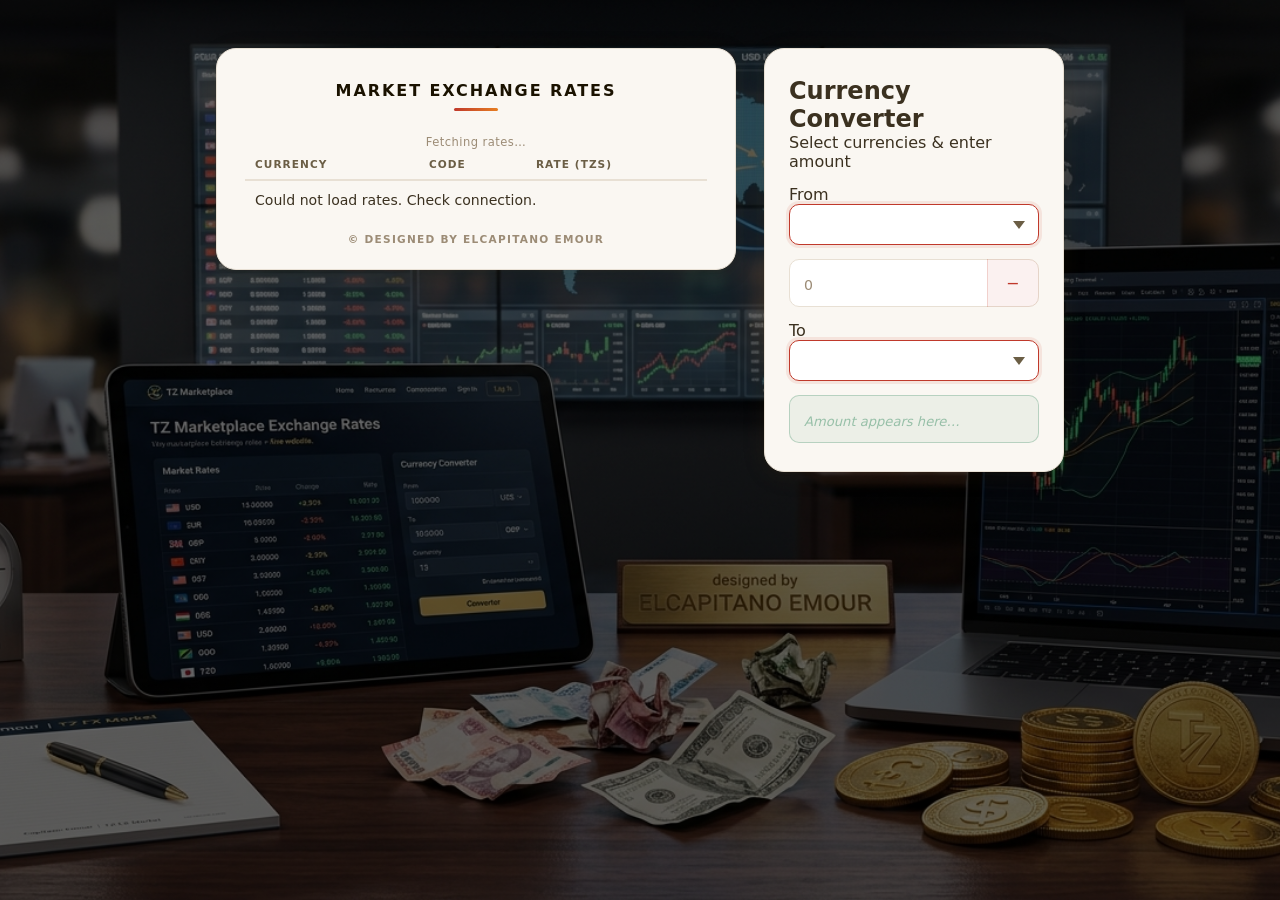
==== index.html @ 7edf6c9f "currency forex webpage" ====
<!doctype html>
<html lang="en">
<head>
  <meta charset="UTF-8" />
  <meta name="viewport" content="width=device-width, initial-scale=1.0" />
  <title>TZ Marketplace Exchange Rates</title>
  <link rel="stylesheet" href="forex.css">
  <link href="https://fonts.googleapis.com/css2?family=DM+Sans:wght@400;500;600;700&family=DM+Mono:wght@500&display=swap" rel="stylesheet">

  <script>
    let liveRates = {};

    const marketData = {
      TZS: { name: "Tanzanian Shilling", flag: "🇹🇿" },
      USD: { name: "US Dollar",          flag: "🇺🇸" },
      EUR: { name: "Euro",               flag: "🇪🇺" },
      GBP: { name: "British Pound",      flag: "🇬🇧" },
      CNY: { name: "Chinese Yuan",       flag: "🇨🇳" },
      AED: { name: "UAE Dirham",         flag: "🇦🇪" },
      ZAR: { name: "SA Rand",            flag: "🇿🇦" },
      CAD: { name: "Canada Dollar",      flag: "🇨🇦" },
      RUB: { name: "Russian Ruble",      flag: "🇷🇺" },
      KES: { name: "Kenyan Shilling",    flag: "🇰🇪" },
      UGX: { name: "Uganda Shilling",    flag: "🇺🇬" },
    };

    async function fetchTZSRates() {
      try {
        const response = await fetch("https://open.er-api.com/v6/latest/TZS");
        const data = await response.json();
        liveRates = data.rates;
        liveRates["TZS"] = 1; /* 1 TZS = 1 TZS */

        buildRatesTable();
        buildCalcDropdowns();

        const eatTime = new Date().toLocaleString("en-GB", {
          timeZone: "Africa/Dar_es_Salaam",
          hour: "2-digit", minute: "2-digit", second: "2-digit", hour12: true,
        });
        document.getElementById("update-time").innerText =
          "Updated (EAT): " + eatTime;

      } catch (err) {
        console.error(err);
        document.getElementById("table-body").innerHTML =
          "<tr><td colspan='3' class='err-cell'>Could not load rates. Check connection.</td></tr>";
      }
    }

    function buildRatesTable() {
      const tbody = document.getElementById("table-body");
      tbody.innerHTML = "";
      for (let code in marketData) {
        if (code === "TZS") continue;
        if (!liveRates[code]) continue;
        const tzsValue = (1 / liveRates[code]).toFixed(2);
        tbody.innerHTML += `
          <tr>
            <td>
              <span class="flag">${marketData[code].flag}</span>
              <span class="currency-name">${marketData[code].name}</span>
            </td>
            <td><span class="code-tag">${code}</span></td>
            <td class="rate-value">${Number(tzsValue).toLocaleString()} TZS</td>
          </tr>`;
      }
    }

    function buildCalcDropdowns() {
      ["from-currency", "to-currency"].forEach((id, i) => {
        const sel = document.getElementById(id);
        sel.innerHTML = "";
        for (let code in marketData) {
          if (!liveRates[code]) continue;
          const opt = document.createElement("option");
          opt.value = code;
          opt.textContent = `${marketData[code].flag} ${code} — ${marketData[code].name}`;
          if (i === 0 && code === "TZS") opt.selected = true;
          if (i === 1 && code === "USD") opt.selected = true;
          sel.appendChild(opt);
        }
      });
      convertCurrency();
    }

    function formatAmountInput(el) {
      let cursorPos = el.selectionStart;
      let raw   = el.value;
      let clean = raw.replace(/[^0-9.]/g, "");
      const parts = clean.split(".");
      if (parts.length > 2) clean = parts[0] + "." + parts.slice(1).join("");
      const intPart   = parts[0].replace(/\B(?=(\d{3})+(?!\d))/g, ",");
      const formatted = parts.length === 2 ? intPart + "." + parts[1] : intPart;
      const commasBefore = (raw.slice(0, cursorPos).match(/,/g) || []).length;
      el.value = formatted;
      const commasAfter = (formatted.slice(0, cursorPos).match(/,/g) || []).length;
      el.setSelectionRange(cursorPos + (commasAfter - commasBefore),
                           cursorPos + (commasAfter - commasBefore));
    }

    function swapCurrencies() {
      const from = document.getElementById("from-currency");
      const to   = document.getElementById("to-currency");
      const tmp  = from.value;
      from.value = to.value;
      to.value   = tmp;
      convertCurrency();
    }

    function convertCurrency() {
      const raw      = document.getElementById("amount").value.replace(/,/g, "").trim();
      const fromCode = document.getElementById("from-currency").value;
      const toCode   = document.getElementById("to-currency").value;
      const resultEl = document.getElementById("conversion-result");

      /* Update suffix badge */
      document.getElementById("amount-suffix").textContent = fromCode || "—";

      if (!raw || !fromCode || !toCode) {
        resultEl.value = "";
        resultEl.placeholder = "Result appears here…";
        return;
      }

      const amount = parseFloat(raw);
      if (isNaN(amount) || amount < 0) {
        resultEl.value = "";
        resultEl.placeholder = "Enter a valid amount";
        hintEl.textContent = "";
        return;
      }

      if (!liveRates[fromCode] || !liveRates[toCode]) {
        resultEl.value = "Rate unavailable";
        hintEl.textContent = "";
        return;
      }

      /* Convert via TZS as base:
         from → TZS: divide by liveRates[from]  (liveRates[X] = X per 1 TZS)
         TZS → to:   multiply by liveRates[to]  */
      const amountInTZS  = amount / liveRates[fromCode];
      const converted    = amountInTZS * liveRates[toCode];

      const fmtAmount    = amount.toLocaleString("en-US", { maximumFractionDigits: 4 });
      const fmtConverted = converted.toLocaleString("en-US", {
        minimumFractionDigits: 2, maximumFractionDigits: 4
      });

      /* Unit rate */
      const unitRate = (1 / liveRates[fromCode]) * liveRates[toCode];
      const fmtUnit  = unitRate.toLocaleString("en-US", {
        minimumFractionDigits: 2, maximumFractionDigits: 4
      });

      resultEl.value = `${fmtConverted} ${toCode}`;
    }

    window.onload = fetchTZSRates;
  </script>
</head>
<body>

  <!-- ═══ Rates Table ═══ -->
  <div class="exchange-container">
    <div class="panel-title">
      <h2>Market Exchange Rates</h2>
      <p id="update-time">Fetching rates…</p>
    </div>

    <table id="currency-table">
      <thead>
        <tr>
          <th>Currency</th>
          <th>Code</th>
          <th>Rate (TZS)</th>
        </tr>
      </thead>
      <tbody id="table-body">
        <tr><td colspan="3" class="loading-cell">
          <div class="loader-wrapper">
            <span>Fetching</span>
            <div class="dot dot-red"></div>
            <div class="dot dot-blue"></div>
            <div class="dot dot-green"></div>
            <div class="dot dot-yellow"></div>
          </div>
        </td></tr>
      </tbody>
    </table>

    <div class="signature">© Designed by ELCAPITANO EMOUR</div>
  </div>

  <!-- ═══ Converter ═══ -->
  <div class="calculator">
    <div class="panel-title">
      <h2>Currency Converter</h2>
      <p>Select currencies &amp; enter amount</p>
    </div>

    <!-- FROM row -->
    <div class="conv-row">
      <label>From</label>
      <select id="from-currency" onchange="convertCurrency()"></select>
    </div>

    <!-- Amount input -->
    <div class="amount-field-wrap">
      <input
         style="font-size: 20px;"
        type="text"
        id="amount"
        placeholder="0"
        inputmode="decimal"
        autocomplete="off"
        oninput="formatAmountInput(this); convertCurrency();"
      />
      <span class="tzs-suffix" id="amount-suffix">—</span>
    </div>

  

    <!-- TO row -->
    <div class="conv-row">
      <label>To</label>
      <select id="to-currency" onchange="convertCurrency()"></select>
    </div>

    <!-- Result -->
    <div class="result-wrap">
      <input
      style="font-size: 20px;"
        type="text"
        id="conversion-result"
        placeholder="Amount appears here…"
        readonly
      />
    </div>
  </div>

</body>
</html>
---- forex.css ----
/* ══════════════════════════════════════════════
   FOREX.CSS  –  TZ Marketplace Exchange Rates
   Light theme: white bg · cream panels · rich ink
   ══════════════════════════════════════════════ */

:root {
  --bg:           #ffffff;          /* page background — pure white     */
  --panel:        #faf7f2;          /* card background — warm cream      */
  --panel-border: #e8e0d4;          /* subtle warm border                */
  --panel-hover:  #f4ede3;          /* row hover — slightly deeper cream */

  --ink:          #1a1200;          /* near-black for headings           */
  --text:         #3b3120;          /* body text — dark warm brown       */
  --text-2:       #6b5e45;          /* secondary label                   */
  --text-3:       #9c8c76;          /* muted / placeholder               */

  --accent:       #c0392b;          /* deep crimson — primary accent     */
  --accent-2:     #e67e22;          /* amber — secondary accent          */
  --green:        #1a7a4a;          /* forest green for rate values      */
  --blue:         #2453a8;          /* rich navy for code chips          */

  --shadow:       0 4px 24px rgba(120, 80, 20, 0.1),
                  0 1px 4px  rgba(120, 80, 20, 0.06);
  --shadow-lg:    0 12px 40px rgba(120, 80, 20, 0.14);
}

/* ── Reset ─────────────────────────────────────── */
* { margin: 0; padding: 0; box-sizing: border-box; }

body {
  min-height: 100vh;
  /* Use the image path here */
  background-image: linear-gradient(rgba(0, 0, 0, 0.6), rgba(0, 0, 0, 0.6)), url('forex.png');
  background-size: cover;
  background-position: center;
  background-attachment: fixed;
  
  display: flex;
  align-items: flex-start;
  justify-content: center;
  gap: 28px;
  flex-wrap: wrap;
  padding: 48px 28px;
  font-family: 'Segoe UI', system-ui, -apple-system, sans-serif;
  color: var(--text);
}

/* ══════════════════════════════════════════════
   RATES TABLE PANEL
   ══════════════════════════════════════════════ */
.exchange-container {
  flex: 1;
  min-width: 280px;
  max-width: 520px;
  background: var(--panel);
  border: 1px solid var(--panel-border);
  border-radius: 20px;
  padding: 32px 28px 24px;
  box-shadow: var(--shadow);
}

.exchange-container h2 {
  text-align: center;
  font-size: 1rem;
  font-weight: 800;
  letter-spacing: 0.12em;
  text-transform: uppercase;
  color: var(--ink);
  margin-bottom: 24px;
  position: relative;
}

.exchange-container h2::after {
  content: '';
  display: block;
  width: 44px;
  height: 3px;
  background: linear-gradient(90deg, var(--accent), var(--accent-2));
  border-radius: 2px;
  margin: 8px auto 0;
}

/* ── Table ─────────────────────────────────────── */
#currency-table { width: 100%; border-collapse: collapse; }

thead tr {
  border-bottom: 2px solid var(--panel-border);
}

thead th {
  padding: 9px 10px;
  font-size: 0.66rem;
  font-weight: 700;
  letter-spacing: 0.1em;
  text-transform: uppercase;
  color: var(--text-2);
  text-align: left;
}

tbody tr {
  border-bottom: 1px solid var(--panel-border);
  transition: background 0.18s;
}

tbody tr:last-child { border-bottom: none; }

tbody tr:hover { background: var(--panel-hover); }

tbody td {
  padding: 11px 10px;
  font-size: 0.88rem;
  color: var(--text);
  vertical-align: middle;
}

.flag         { font-size: 1.2rem; margin-right: 8px; vertical-align: middle; }
.currency-name{ vertical-align: middle; color: var(--text); font-weight: 500; }

/* Code chip */
tbody td strong {
  display: inline-block;
  font-size: 0.71rem;
  font-weight: 700;
  letter-spacing: 0.08em;
  color: var(--blue);
  background: rgba(36, 83, 168, 0.09);
  padding: 2px 8px;
  border-radius: 5px;
  border: 1px solid rgba(36, 83, 168, 0.15);
}

/* Rate value */
.rate-value {
  text-align: right !important;
  font-weight: 700;
  font-size: 0.92rem;
  font-variant-numeric: tabular-nums;
  color: var(--green);
}

/* ── Loader dots ───────────────────────────────── */
.loader-wrapper {
  display: flex;
  align-items: center;
  justify-content: center;
  gap: 10px;
  padding: 12px 0;
}

.loader-wrapper span {
  font-size: 0.76rem;
  color: var(--text-3);
  letter-spacing: 0.05em;
  margin-right: 4px;
}

.dot {
  width: 10px; height: 10px;
  border-radius: 50%;
  animation: sineBounce 1.1s ease-in-out infinite;
}
.dot-red    { background: #e63946; animation-delay: 0s;   }
.dot-blue   { background: #4361ee; animation-delay: 0.2s; }
.dot-green  { background: #2dc653; animation-delay: 0.4s; }
.dot-yellow { background: #f59e0b; animation-delay: 0.6s; }

@keyframes sineBounce {
  0%,100% { transform: translateY(0);     opacity: 1;   }
  25%      { transform: translateY(-13px); opacity: 1;   }
  50%      { transform: translateY(0);     opacity: 0.5; }
  75%      { transform: translateY(5px);   opacity: 0.7; }
}

/* ── Timestamp & signature ─────────────────────── */
#update-time {
  margin-top: 18px;
  text-align: center;
  font-size: 0.72rem;
  color: var(--text-3);
  letter-spacing: 0.04em;
}

.signature {
  margin-top: 14px;
  text-align: center;
  font-size: 0.66rem;
  font-weight: 700;
  letter-spacing: 0.12em;
  text-transform: uppercase;
  color: var(--text-3);
}

/* ══════════════════════════════════════════════
   CALCULATOR PANEL
   ══════════════════════════════════════════════ */
.calculator {
  width: 300px;
  flex-shrink: 0;
  background: var(--panel);
  border: 1px solid var(--panel-border);
  border-radius: 20px;
  padding: 28px 24px;
  display: flex;
  flex-direction: column;
  gap: 14px;
  box-shadow: var(--shadow);
  position: sticky;
  top: 48px;
  animation: slideUp 0.4s ease both;
}

@keyframes slideUp {
  from { opacity: 0; transform: translateY(16px); }
  to   { opacity: 1; transform: translateY(0); }
}

/* Heading */
.calculator h3 {
  font-size: 0.95rem;
  font-weight: 800;
  letter-spacing: 0.1em;
  text-transform: uppercase;
  color: var(--ink);
  text-align: center;
  padding-bottom: 16px;
  margin-bottom: 2px;
  position: relative;
}

.calculator h3::after {
  content: '';
  display: block;
  width: 36px;
  height: 3px;
  background: linear-gradient(90deg, var(--blue), var(--green));
  border-radius: 2px;
  margin: 10px auto 0;
}

/* ── Shared field styles ───────────────────────── */
.calculator select,
.calculator input[type="text"] {
  width: 100%;
  padding: 11px 14px;
  border-radius: 10px;
  border: 1.5px solid var(--panel-border);
  background: var(--bg);
  color: var(--ink);
  font-family: inherit;
  font-size: 0.92rem;
  outline: none;
  transition: border-color 0.2s, box-shadow 0.2s;
  box-sizing: border-box;
}

.calculator select,
.calculator input[type="text"]:focus {
  border-color: var(--accent);
  box-shadow: 0 0 0 3px rgba(192, 57, 43, 0.1);
}

/* Dropdown arrow */
.calculator select {
  appearance: none;
  background-image: url("data:image/svg+xml,%3Csvg xmlns='http://www.w3.org/2000/svg' width='12' height='8' viewBox='0 0 12 8'%3E%3Cpath fill='%236b5e45' d='M6 8L0 0h12z'/%3E%3C/svg%3E");
  background-repeat: no-repeat;
  background-position: right 13px center;
  padding-right: 34px;
  cursor: pointer;
  color: var(--text);
  font-weight: 500;
}

.calculator select option {
  background: #fff;
  color: var(--ink);
}

/* Amount input */
.calculator input#amount {
  font-size: 1.05rem;
  font-weight: 700;
  font-variant-numeric: tabular-nums;
  color: var(--ink);
  letter-spacing: 0.02em;
}

.calculator input#amount::placeholder {
  color: var(--text-3);
  font-weight: 400;
  font-size: 0.88rem;
}

/* Result field — read-only */
.calculator input#conversion-result {
  background: rgba(26, 122, 74, 0.06);
  border-color: rgba(26, 122, 74, 0.25);
  color: var(--green);
  font-weight: 700;
  font-size: 0.88rem;
  font-variant-numeric: tabular-nums;
  cursor: default;
  caret-color: transparent;
}

.calculator input#conversion-result:focus {
  border-color: rgba(26, 122, 74, 0.4);
  box-shadow: 0 0 0 3px rgba(26, 122, 74, 0.1);
}

.calculator input#conversion-result::placeholder {
  color: rgba(26, 122, 74, 0.4);
  font-weight: 400;
  font-size: 0.82rem;
  font-style: italic;
}

/* ── TZS suffix wrapper ────────────────────────── */
.amount-field-wrap {
  position: relative;
  display: flex;
  align-items: center;
}

.amount-field-wrap input#amount {
  width: 100%;
  padding-right: 56px;
}

.tzs-suffix {
  position: absolute;
  right: 0;
  top: 0;
  bottom: 0;
  width: 52px;
  display: flex;
  align-items: center;
  justify-content: center;
  background: rgba(192, 57, 43, 0.07);
  border-left: 1.5px solid rgba(192, 57, 43, 0.18);
  border-radius: 0 10px 10px 0;
  font-size: 0.7rem;
  font-weight: 800;
  letter-spacing: 0.12em;
  color: var(--accent);
  pointer-events: none;
  user-select: none;
}

/* ── Responsive ────────────────────────────────── */
@media (max-width: 680px) {
  body { flex-direction: column; align-items: center; padding: 24px 16px; }
  .calculator { width: 100%; max-width: 520px; position: static; }
  .exchange-container { max-width: 100%; }
}
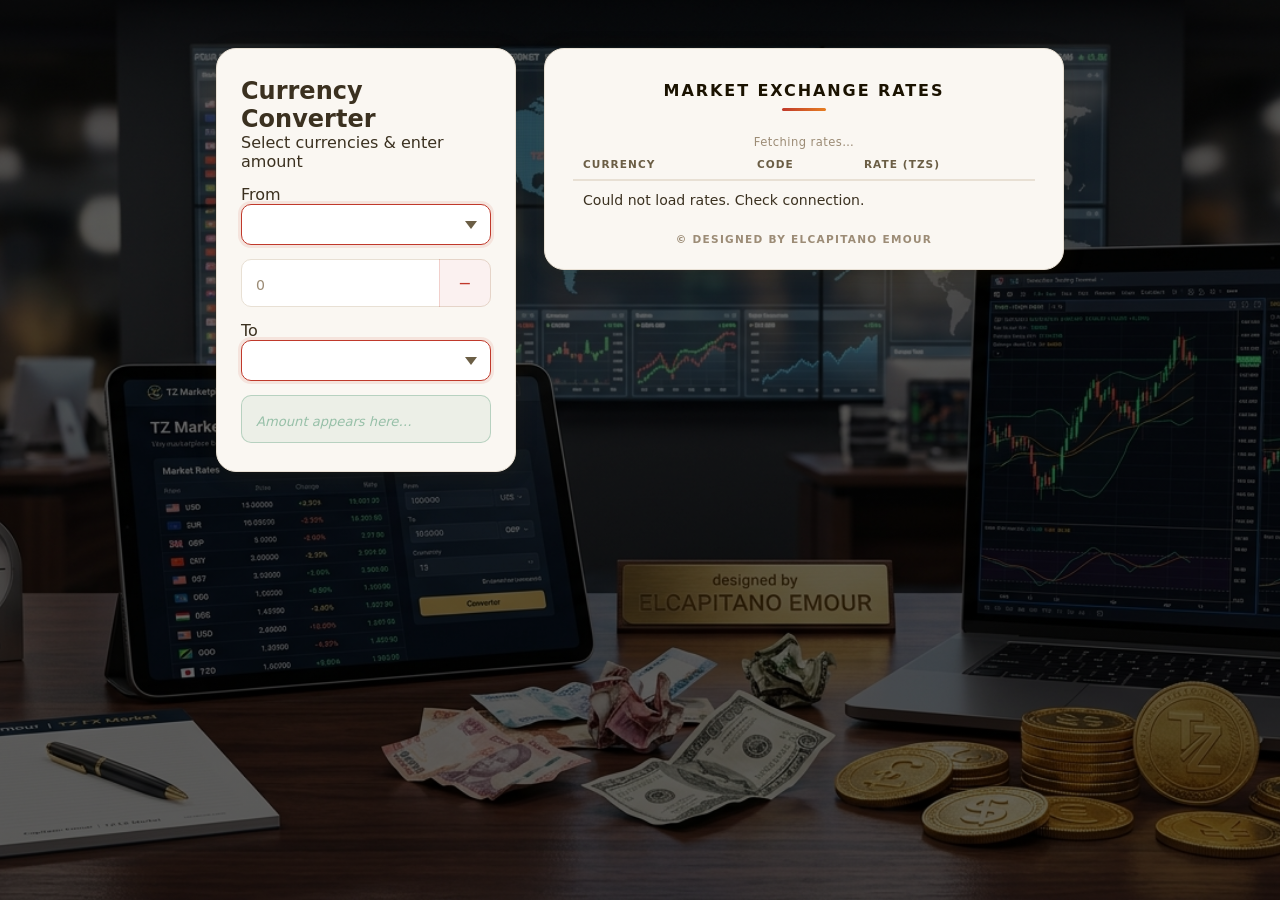
==== commit 76391a2d: "currency forex webpage" ====
--- a/index.html
+++ b/index.html
@@ -62,7 +62,7 @@
               <span class="currency-name">${marketData[code].name}</span>
             </td>
             <td><span class="code-tag">${code}</span></td>
-            <td class="rate-value">${Number(tzsValue).toLocaleString()} TZS</td>
+            <td class="rate-value">${Number(tzsValue).toLocaleString()}</td>
           </tr>`;
       }
     }
@@ -161,7 +161,53 @@
   </script>
 </head>
 <body>
-
+<!-- ═══ Converter ═══ -->
+  <div class="calculator">
+    <div class="panel-title">
+      <h2>Currency Converter</h2>
+      <p>Select currencies &amp; enter amount</p>
+    </div>
+
+    <!-- FROM row -->
+    <div class="conv-row">
+      <label>From</label>
+      <select id="from-currency" onchange="convertCurrency()"></select>
+    </div>
+
+    <!-- Amount input -->
+    <div class="amount-field-wrap">
+      <input
+         style="font-size: 20px;"
+        type="text"
+        id="amount"
+        placeholder="0"
+        inputmode="decimal"
+        autocomplete="off"
+        oninput="formatAmountInput(this); convertCurrency();"
+      />
+      <span class="tzs-suffix" id="amount-suffix">—</span>
+    </div>
+
+  
+
+    <!-- TO row -->
+    <div class="conv-row">
+      <label>To</label>
+      <select id="to-currency" onchange="convertCurrency()"></select>
+    </div>
+
+    <!-- Result -->
+    <div class="result-wrap">
+      <input
+      style="font-size: 20px;"
+        type="text"
+        id="conversion-result"
+        placeholder="Amount appears here…"
+        readonly
+      />
+    </div>
+  </div>
+  
   <!-- ═══ Rates Table ═══ -->
   <div class="exchange-container">
     <div class="panel-title">
@@ -193,52 +239,7 @@
     <div class="signature">© Designed by ELCAPITANO EMOUR</div>
   </div>
 
-  <!-- ═══ Converter ═══ -->
-  <div class="calculator">
-    <div class="panel-title">
-      <h2>Currency Converter</h2>
-      <p>Select currencies &amp; enter amount</p>
-    </div>
-
-    <!-- FROM row -->
-    <div class="conv-row">
-      <label>From</label>
-      <select id="from-currency" onchange="convertCurrency()"></select>
-    </div>
-
-    <!-- Amount input -->
-    <div class="amount-field-wrap">
-      <input
-         style="font-size: 20px;"
-        type="text"
-        id="amount"
-        placeholder="0"
-        inputmode="decimal"
-        autocomplete="off"
-        oninput="formatAmountInput(this); convertCurrency();"
-      />
-      <span class="tzs-suffix" id="amount-suffix">—</span>
-    </div>
-
   
-
-    <!-- TO row -->
-    <div class="conv-row">
-      <label>To</label>
-      <select id="to-currency" onchange="convertCurrency()"></select>
-    </div>
-
-    <!-- Result -->
-    <div class="result-wrap">
-      <input
-      style="font-size: 20px;"
-        type="text"
-        id="conversion-result"
-        placeholder="Amount appears here…"
-        readonly
-      />
-    </div>
-  </div>
 
 </body>
 </html>
